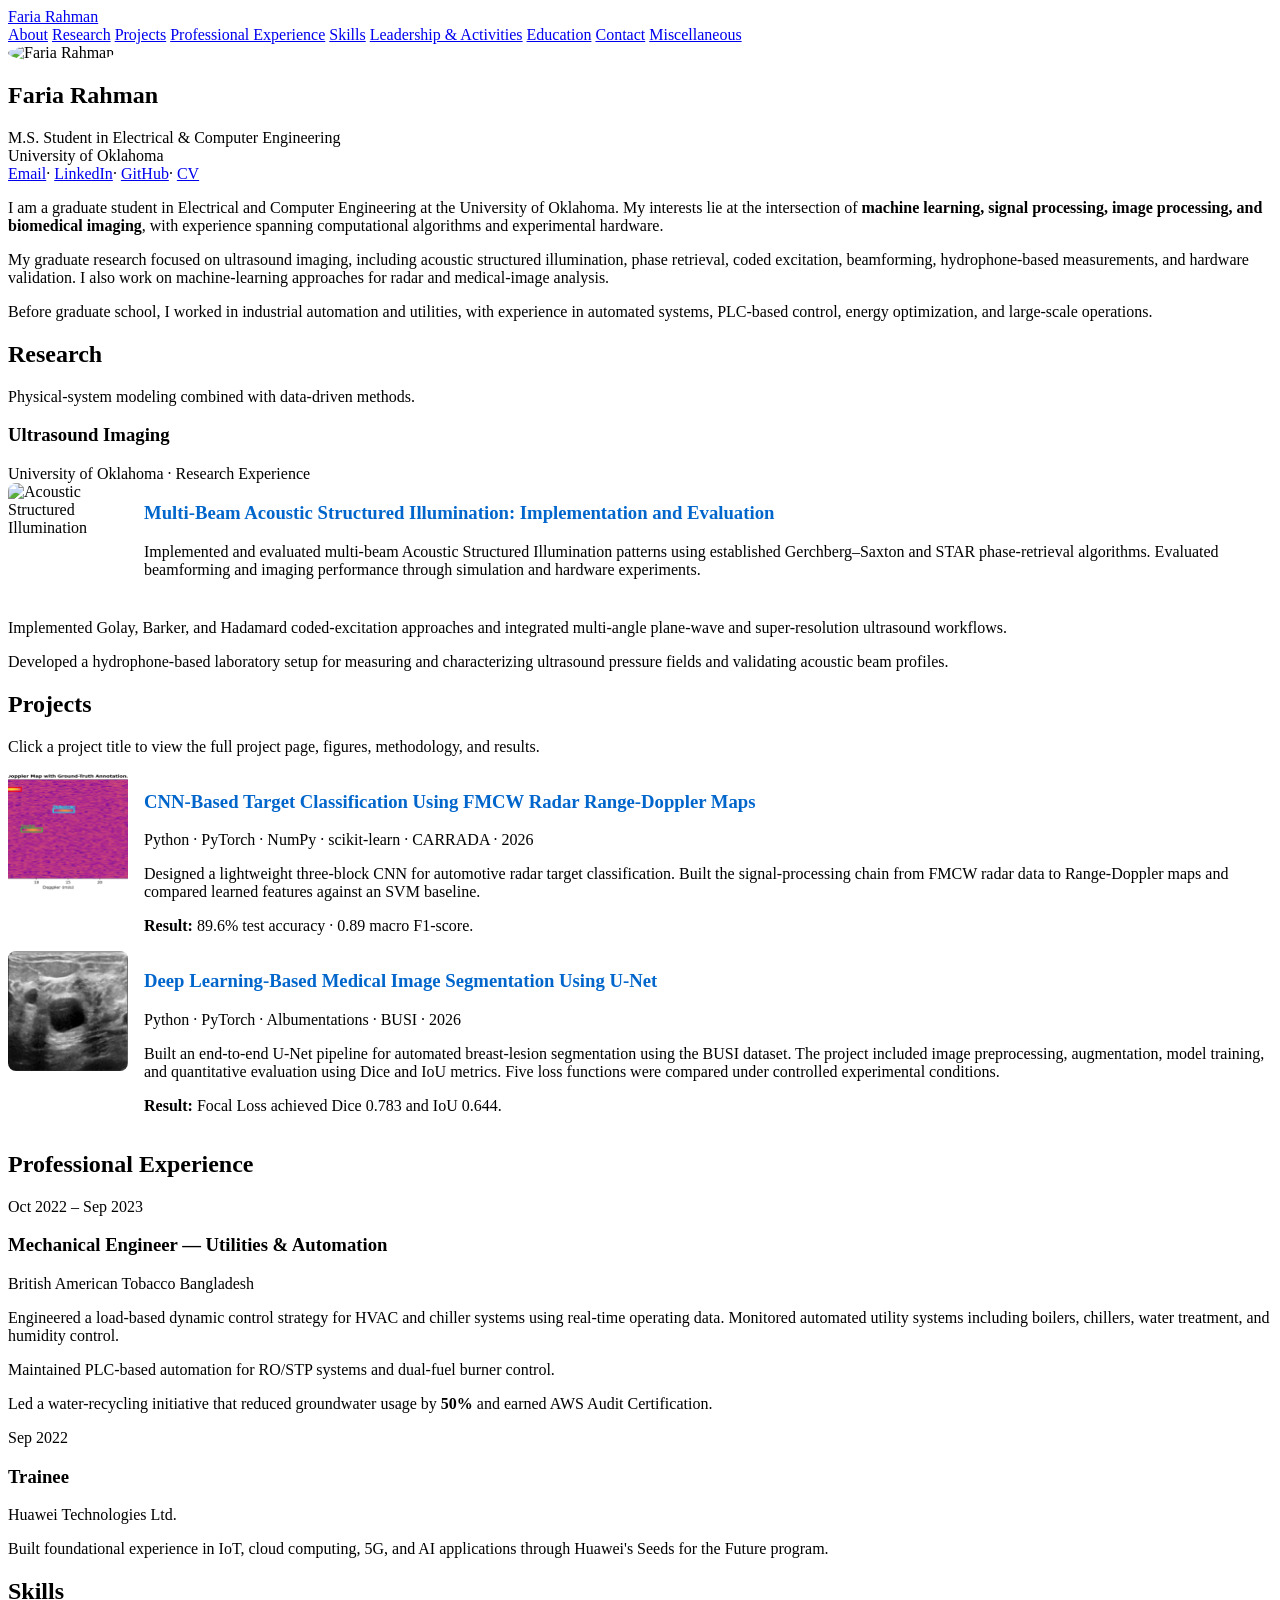
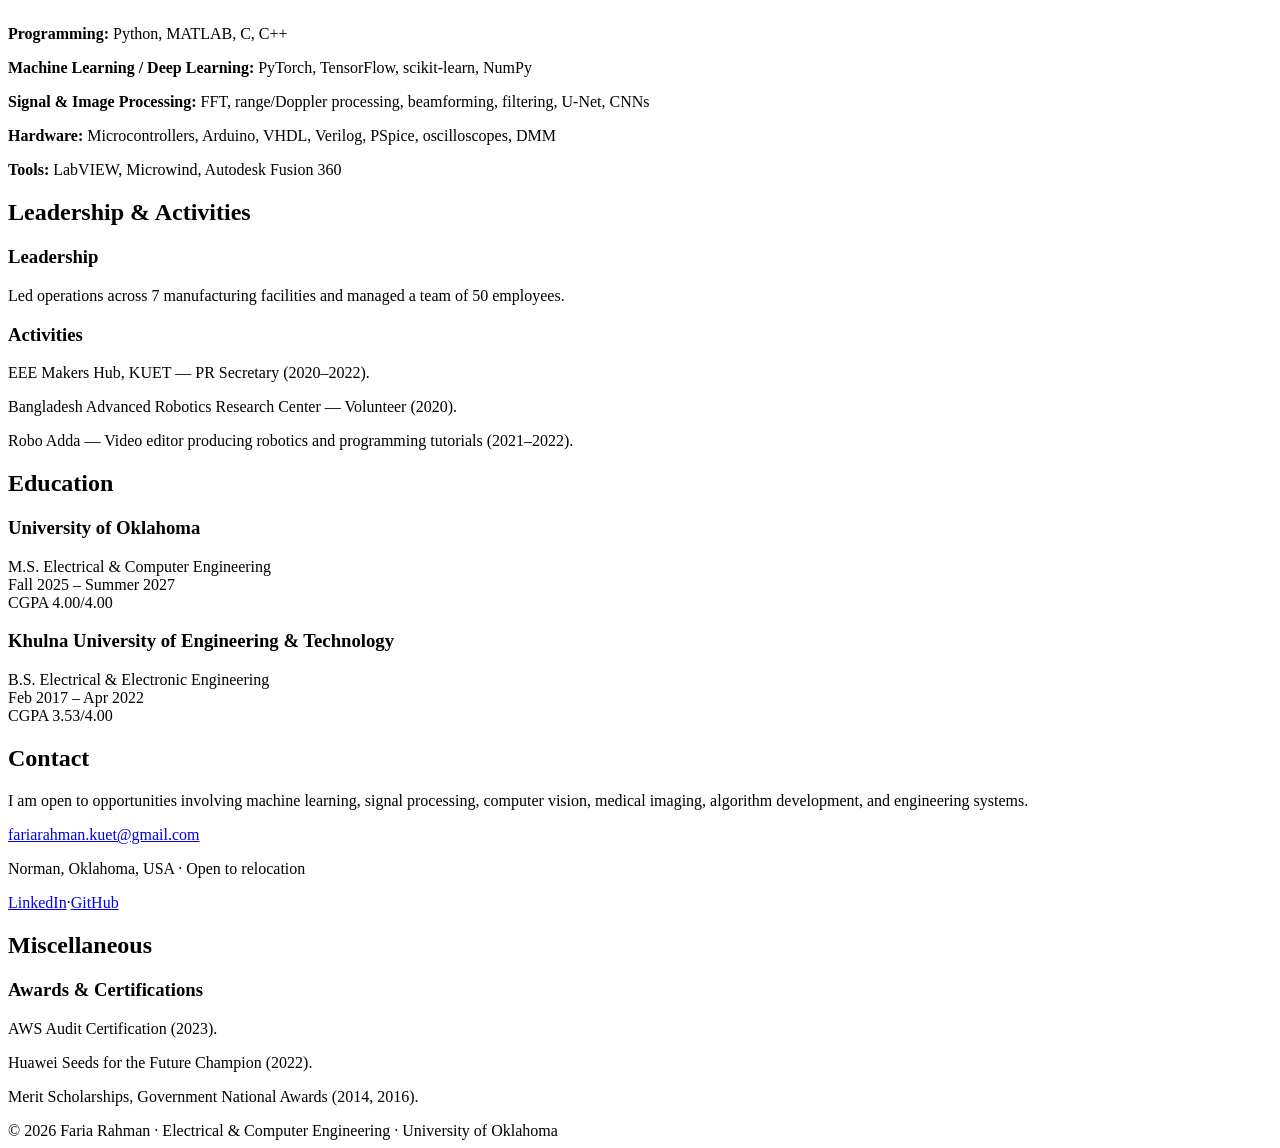
==== index1.html @ 780f2d86 "Rename index.html to index1.html" ====
<!doctype html>
<html lang="en">
<head>
<meta charset="utf-8">
<meta name="viewport" content="width=device-width,initial-scale=1">
<meta name="description" content="Faria Rahman — Electrical and Computer Engineering">
<title>Faria Rahman</title>
<link rel="preconnect" href="https://fonts.googleapis.com">
<link rel="preconnect" href="https://fonts.gstatic.com" crossorigin>
<link href="https://fonts.googleapis.com/css2?family=Inter:wght@400;500;600&family=Libre+Baskerville:wght@400;700&display=swap" rel="stylesheet">
<link rel="stylesheet" href="style.css">
</head>
<body>

<header>
  <div class="nav">
    <a class="brand" href="#about">Faria Rahman</a>
    <nav>
      <a href="#about">About</a>
      <a href="#research">Research</a>
      <a href="#projects">Projects</a>
      <a href="#experience">Professional Experience</a>
      <a href="#skills">Skills</a>
      <a href="#leadership">Leadership &amp; Activities</a>
      <a href="#education">Education</a>
      <a href="#contact">Contact</a>
      <a href="#miscellaneous">Miscellaneous</a>
    </nav>
  </div>
</header>

<main>
<section id="about" class="hero">
  <aside>
  <div class="portrait">
    <img src="ss.png" alt="Faria Rahman" style="width: 100%; height: 100%; object-fit: cover; border-radius: 50%;">
  </div>
</aside>
  <div>
    <h1>Faria Rahman</h1>
    <div class="role">M.S. Student in Electrical &amp; Computer Engineering<br>University of Oklahoma</div>
    <div class="links">
      <a href="mailto:fariarahman.kuet@gmail.com">Email</a><span>·</span>
      <a href="#" onclick="return false">LinkedIn</a><span>·</span>
      <a href="#" onclick="return false">GitHub</a><span>·</span>
      <a href="#" onclick="return false">CV</a>
    </div>
    <p>I am a graduate student in Electrical and Computer Engineering at the University of Oklahoma. My interests lie at the intersection of <strong>machine learning, signal processing, image processing, and biomedical imaging</strong>, with experience spanning computational algorithms and experimental hardware.</p>
    <p>My graduate research focused on ultrasound imaging, including acoustic structured illumination, phase retrieval, coded excitation, beamforming, hydrophone-based measurements, and hardware validation. I also work on machine-learning approaches for radar and medical-image analysis.</p>
    <p>Before graduate school, I worked in industrial automation and utilities, with experience in automated systems, PLC-based control, energy optimization, and large-scale operations.</p>
    
</section>

<section id="research">
<div class="section-title"><h2>Research</h2><p>Physical-system modeling combined with data-driven methods.</p></div>
<article class="item">
<h3>Ultrasound Imaging </h3>
<div class="meta">University of Oklahoma · Research Experience</div>
<article class="item research-card" style="display: flex; gap: 1rem; align-items: flex-start;">
  <img src="TXPD_DeltaD_0.80mm.png" alt="Acoustic Structured Illumination" style="width: 120px; height: 120px; object-fit: cover; border-radius: 8px; flex-shrink: 0;">
  <div>
    <h3>
      <a href="research/asi-patterns.html" style="color: #0066cc; text-decoration: none;">
        Multi-Beam Acoustic Structured Illumination: Implementation and Evaluation
      </a>
    </h3>
    
    <p>Implemented and evaluated multi-beam Acoustic Structured Illumination patterns using established Gerchberg–Saxton and STAR phase-retrieval algorithms. Evaluated beamforming and imaging performance through simulation and hardware experiments.</p>
  </div>
</article>

<p>Implemented Golay, Barker, and Hadamard coded-excitation approaches and integrated multi-angle plane-wave and super-resolution ultrasound workflows.</p>
<p>Developed a hydrophone-based laboratory setup for measuring and characterizing ultrasound pressure fields and validating acoustic beam profiles.</p>
</article>
</section>

<section id="projects">
<div class="section-title"><h2>Projects</h2><p>Click a project title to view the full project page, figures, methodology, and results.</p></div>

<article class="item project-card"
         style="display: flex; gap: 1rem; align-items: flex-start;">

  <img src="projects/radar-cnn/radar_cnn.png"
       alt="CNN-Based Target Classification Using FMCW Radar Range-Doppler Maps"
       style="width: 120px; height: 120px; object-fit: cover; border-radius: 8px; flex-shrink: 0;">

  <div>

    <h3>
      <a class="project-title"
         href="projects/radar-cnn/"
         style="color: #0066cc; text-decoration: none;">
        CNN-Based Target Classification Using FMCW Radar Range-Doppler Maps
      </a>
    </h3>

    <div class="meta">
      Python · PyTorch · NumPy · scikit-learn · CARRADA · 2026
    </div>

    <p>
      Designed a lightweight three-block CNN for automotive radar target
      classification. Built the signal-processing chain from FMCW radar data
      to Range-Doppler maps and compared learned features against an SVM baseline.
    </p>

    <p>
      <strong>Result:</strong> 89.6% test accuracy · 0.89 macro F1-score.
    </p>

  </div>

</article>

<article class="item project-card"
         style="display: flex; gap: 1rem; align-items: flex-start;">

  <img src="projects/unet-segmentation/assets/unet_segmentation.png"
       alt="Deep Learning-Based Medical Image Segmentation Using U-Net"
       style="width: 120px; height: 120px; object-fit: cover; border-radius: 8px; flex-shrink: 0;">

  <div>

    <h3>
      <a class="project-title"
         href="projects/unet-segmentation/"
        style="color: #0066cc; text-decoration: none;"> 
        Deep Learning-Based Medical Image Segmentation Using U-Net
      </a>
    </h3>

    <div class="meta">
      Python · PyTorch · Albumentations · BUSI · 2026
    </div>

    <p>
      Built an end-to-end U-Net pipeline for automated breast-lesion
      segmentation using the BUSI dataset. The project included image
      preprocessing, augmentation, model training, and quantitative
      evaluation using Dice and IoU metrics. Five loss functions were
      compared under controlled experimental conditions.
    </p>

    <p>
      <strong>Result:</strong> Focal Loss achieved Dice 0.783 and IoU 0.644.
    </p>

    <div class="project-link">
      <a href="projects/unet-segmentation/">
        
      </a>
    </div>

  </div>

</article>


<section id="experience">
<div class="section-title"><h2>Professional Experience</h2></div>
<article class="experience">
<div class="date">Oct 2022 – Sep 2023</div>
<div>
<h3>Mechanical Engineer — Utilities &amp; Automation</h3>
<div class="meta">British American Tobacco Bangladesh</div>
<p>Engineered a load-based dynamic control strategy for HVAC and chiller systems using real-time operating data. Monitored automated utility systems including boilers, chillers, water treatment, and humidity control.</p>
<p>Maintained PLC-based automation for RO/STP systems and dual-fuel burner control.</p>
<p>Led a water-recycling initiative that reduced groundwater usage by <strong>50%</strong> and earned AWS Audit Certification.</p>
</div>
</article>
<article class="experience">
<div class="date">Sep 2022</div>
<div>
<h3>Trainee</h3>
<div class="meta">Huawei Technologies Ltd.</div>
<p>Built foundational experience in IoT, cloud computing, 5G, and AI applications through Huawei's Seeds for the Future program.</p>
</div>
</article>
</section>

<section id="skills">
<div class="section-title"><h2>Skills</h2></div>
<div class="skills-list">
<p><strong>Programming:</strong> Python, MATLAB, C, C++</p>
<p><strong>Machine Learning / Deep Learning:</strong> PyTorch, TensorFlow, scikit-learn, NumPy</p>
<p><strong>Signal &amp; Image Processing:</strong> FFT, range/Doppler processing, beamforming, filtering, U-Net, CNNs</p>
<p><strong>Hardware:</strong> Microcontrollers, Arduino, VHDL, Verilog, PSpice, oscilloscopes, DMM</p>
<p><strong>Tools:</strong> LabVIEW, Microwind, Autodesk Fusion 360</p>
</div>
</section>

<section id="leadership">
<div class="section-title"><h2>Leadership &amp; Activities</h2></div>
<div class="grid">
<div>
<h3>Leadership</h3>
<p>Led operations across 7 manufacturing facilities and managed a team of 50 employees.</p>
</div>
<div>
<h3>Activities</h3>
<p>EEE Makers Hub, KUET — PR Secretary (2020–2022).</p>
<p>Bangladesh Advanced Robotics Research Center — Volunteer (2020).</p>
<p>Robo Adda — Video editor producing robotics and programming tutorials (2021–2022).</p>
</div>
</div>
</section>

<section id="education">
<div class="section-title"><h2>Education</h2></div>
<div class="grid">
<div>
<h3>University of Oklahoma</h3>
<p>M.S. Electrical &amp; Computer Engineering<br>Fall 2025 – Summer 2027<br>CGPA 4.00/4.00</p>
</div>
<div>
<h3>Khulna University of Engineering &amp; Technology</h3>
<p>B.S. Electrical &amp; Electronic Engineering<br>Feb 2017 – Apr 2022<br>CGPA 3.53/4.00</p>
</div>
</div>
</section>

<section id="contact" class="contact">
<div class="section-title"><h2>Contact</h2></div>
<p>I am open to opportunities involving machine learning, signal processing, computer vision, medical imaging, algorithm development, and engineering systems.</p>
<p><a class="email" href="mailto:fariarahman.kuet@gmail.com">fariarahman.kuet@gmail.com</a></p>
<p>Norman, Oklahoma, USA · Open to relocation</p>
<div class="links"><a href="#" onclick="return false">LinkedIn</a><span>·</span><a href="#" onclick="return false">GitHub</a></div>
</section>

<section id="miscellaneous">
<div class="section-title"><h2>Miscellaneous</h2></div>
<div class="grid">
<div>
<h3>Awards &amp; Certifications</h3>
<p>AWS Audit Certification (2023).</p>
<p>Huawei Seeds for the Future Champion (2022).</p>
<p>Merit Scholarships, Government National Awards (2014, 2016).</p>
</div>
</div>
</section>
</main>

<footer>© 2026 Faria Rahman · Electrical &amp; Computer Engineering · University of Oklahoma</footer>
<script src="script.js"></script>
</body>
</html>
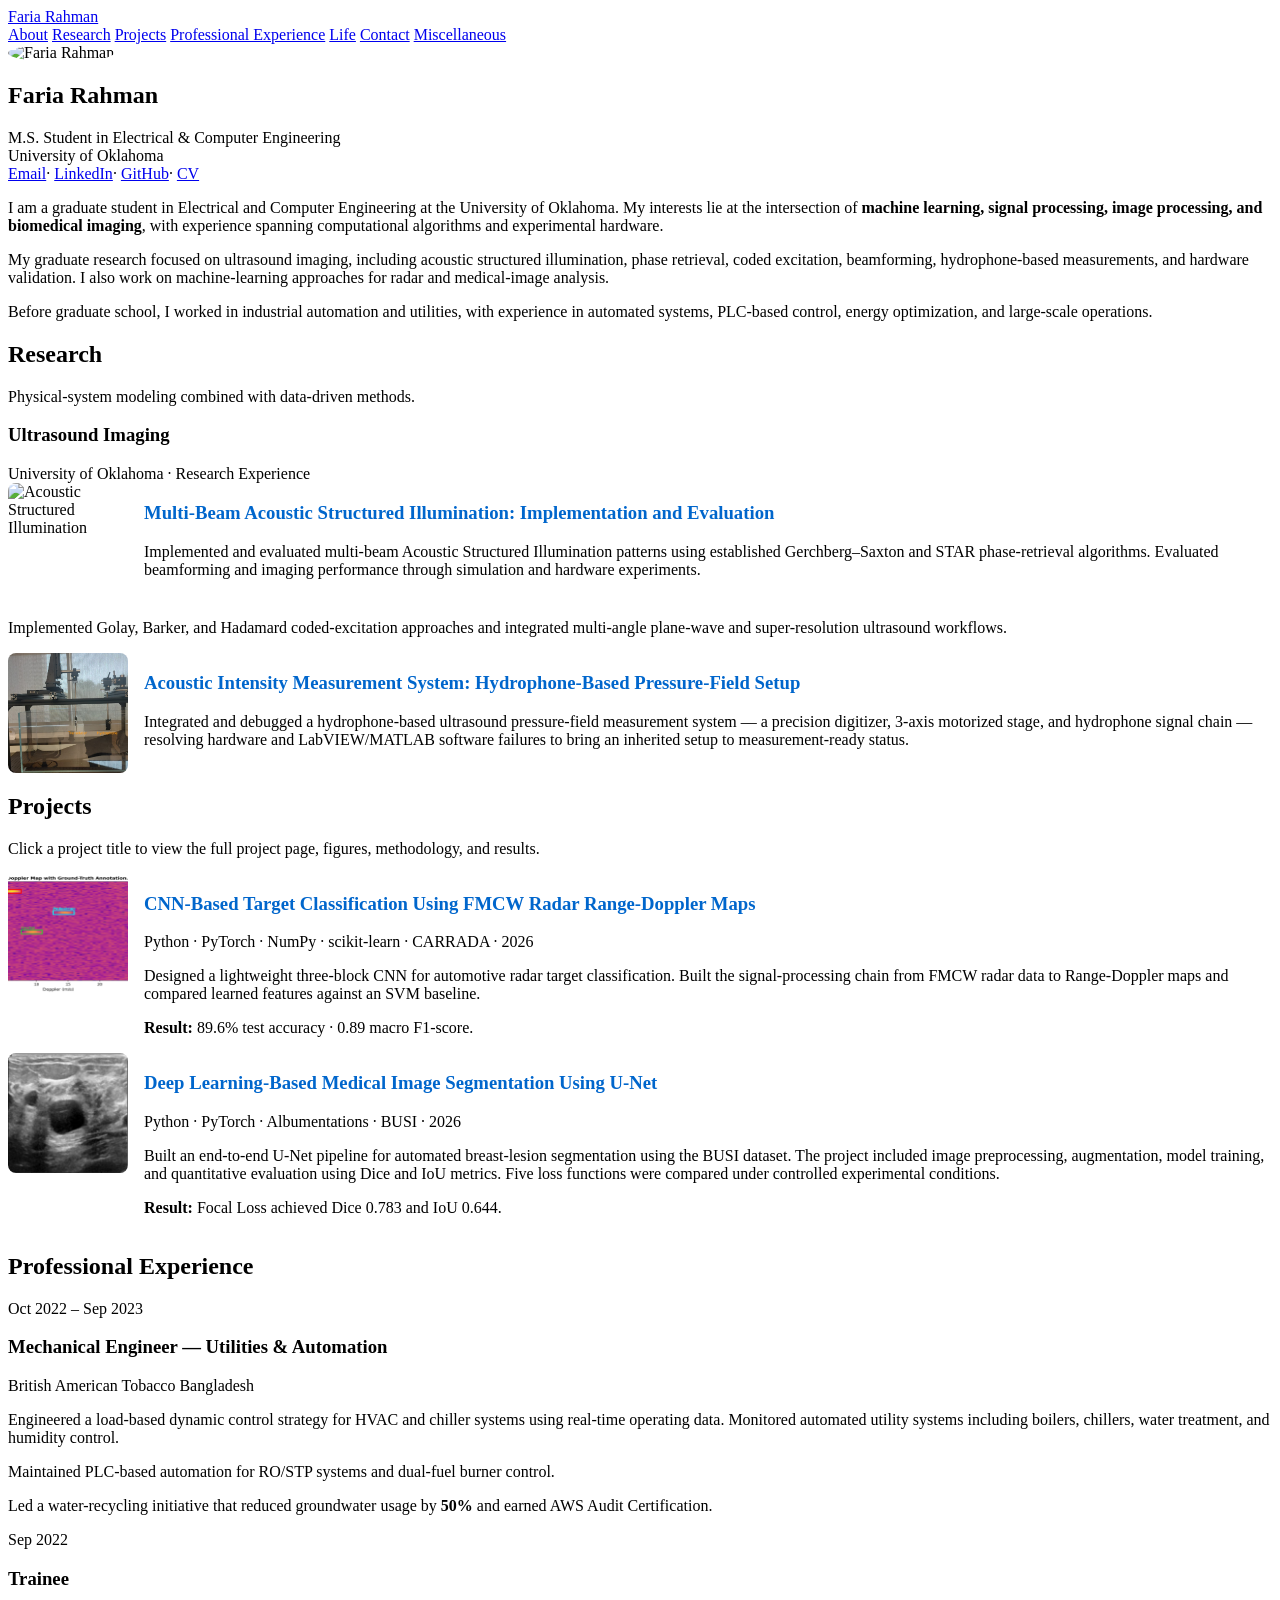
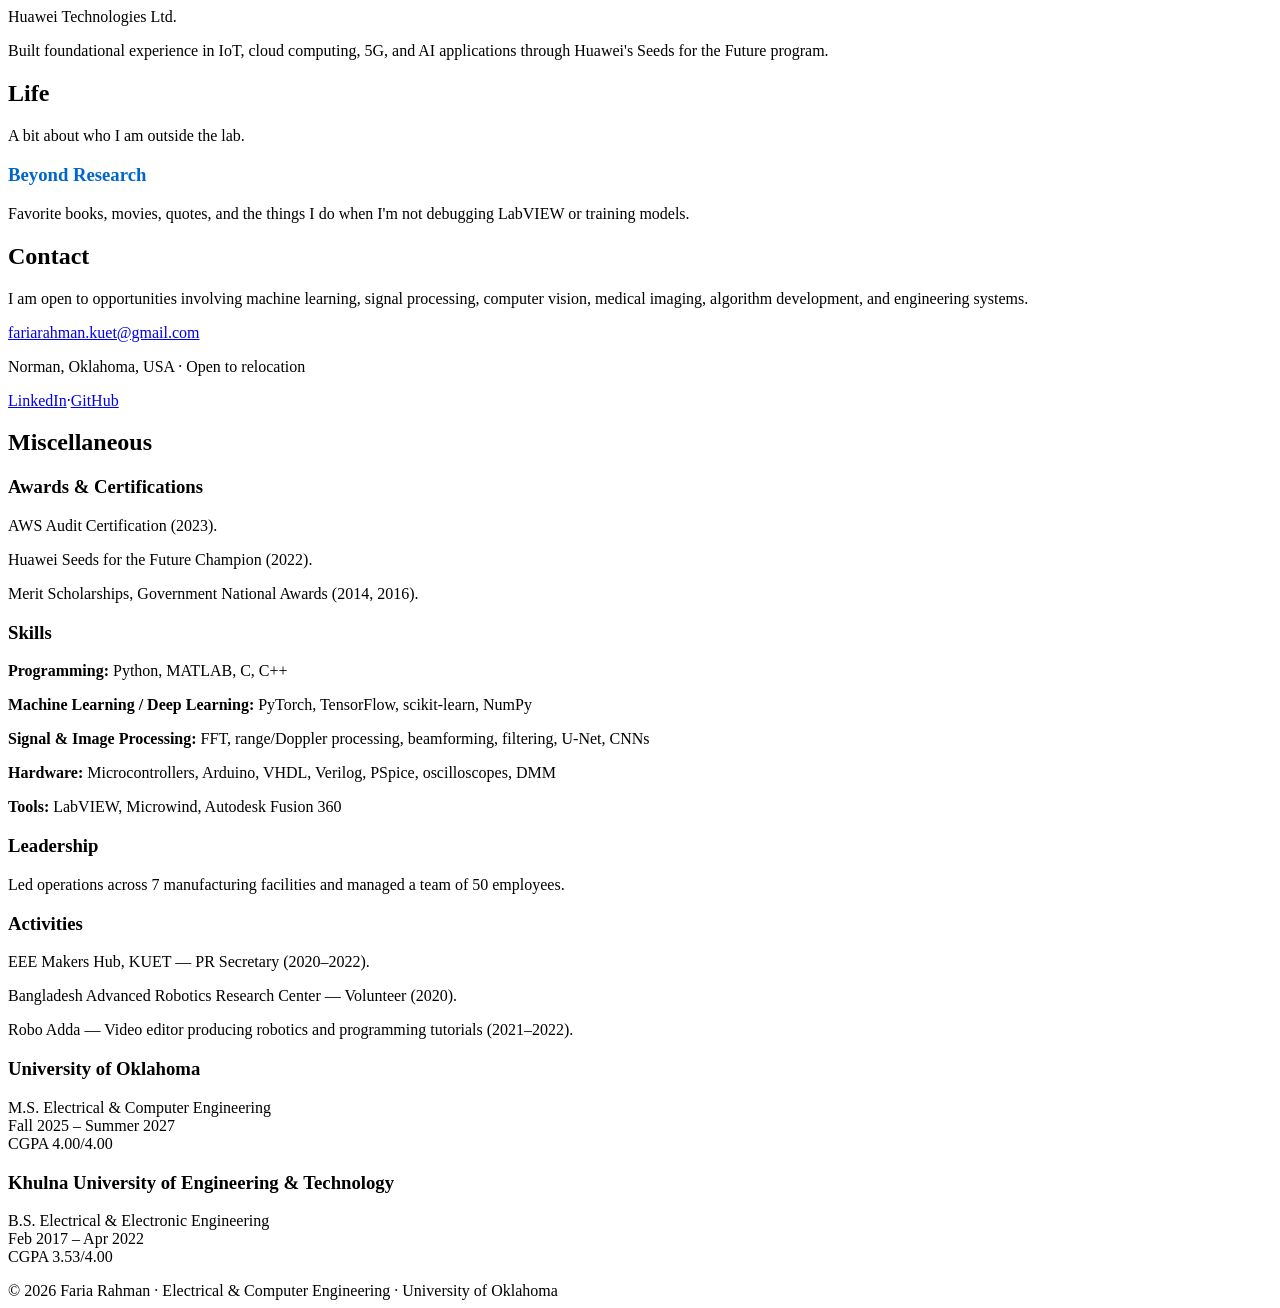
==== commit b5583f82: "Refactor index1.html to update sections and content Removed sections on skills and leadership, and a" ====
--- a/index1.html
+++ b/index1.html
@@ -20,9 +20,7 @@
       <a href="#research">Research</a>
       <a href="#projects">Projects</a>
       <a href="#experience">Professional Experience</a>
-      <a href="#skills">Skills</a>
-      <a href="#leadership">Leadership &amp; Activities</a>
-      <a href="#education">Education</a>
+      <a href="life.html">Life</a>
       <a href="#contact">Contact</a>
       <a href="#miscellaneous">Miscellaneous</a>
     </nav>
@@ -48,7 +46,7 @@
     <p>I am a graduate student in Electrical and Computer Engineering at the University of Oklahoma. My interests lie at the intersection of <strong>machine learning, signal processing, image processing, and biomedical imaging</strong>, with experience spanning computational algorithms and experimental hardware.</p>
     <p>My graduate research focused on ultrasound imaging, including acoustic structured illumination, phase retrieval, coded excitation, beamforming, hydrophone-based measurements, and hardware validation. I also work on machine-learning approaches for radar and medical-image analysis.</p>
     <p>Before graduate school, I worked in industrial automation and utilities, with experience in automated systems, PLC-based control, energy optimization, and large-scale operations.</p>
-    
+
 </section>
 
 <section id="research">
@@ -64,13 +62,24 @@
         Multi-Beam Acoustic Structured Illumination: Implementation and Evaluation
       </a>
     </h3>
-    
+
     <p>Implemented and evaluated multi-beam Acoustic Structured Illumination patterns using established Gerchberg–Saxton and STAR phase-retrieval algorithms. Evaluated beamforming and imaging performance through simulation and hardware experiments.</p>
   </div>
 </article>
 
 <p>Implemented Golay, Barker, and Hadamard coded-excitation approaches and integrated multi-angle plane-wave and super-resolution ultrasound workflows.</p>
-<p>Developed a hydrophone-based laboratory setup for measuring and characterizing ultrasound pressure fields and validating acoustic beam profiles.</p>
+
+<article class="item research-card" style="display: flex; gap: 1rem; align-items: flex-start;">
+  <img src="research/aims-setup-assets/photo-setup-overview.jpeg" alt="Hydrophone-based acoustic intensity measurement setup" style="width: 120px; height: 120px; object-fit: cover; border-radius: 8px; flex-shrink: 0;">
+  <div>
+    <h3>
+      <a href="research/aims-setup.html" style="color: #0066cc; text-decoration: none;">
+        Acoustic Intensity Measurement System: Hydrophone-Based Pressure-Field Setup
+      </a>
+    </h3>
+    <p>Integrated and debugged a hydrophone-based ultrasound pressure-field measurement system — a precision digitizer, 3-axis motorized stage, and hydrophone signal chain — resolving hardware and LabVIEW/MATLAB software failures to bring an inherited setup to measurement-ready status.</p>
+  </div>
+</article>
 </article>
 </section>
 
@@ -124,7 +133,7 @@
     <h3>
       <a class="project-title"
          href="projects/unet-segmentation/"
-        style="color: #0066cc; text-decoration: none;"> 
+        style="color: #0066cc; text-decoration: none;">
         Deep Learning-Based Medical Image Segmentation Using U-Net
       </a>
     </h3>
@@ -147,14 +156,14 @@
 
     <div class="project-link">
       <a href="projects/unet-segmentation/">
-        
-      </a>
-    </div>
-
-  </div>
-
-</article>
-
+
+      </a>
+    </div>
+
+  </div>
+
+</article>
+</section>
 
 <section id="experience">
 <div class="section-title"><h2>Professional Experience</h2></div>
@@ -178,45 +187,12 @@
 </article>
 </section>
 
-<section id="skills">
-<div class="section-title"><h2>Skills</h2></div>
-<div class="skills-list">
-<p><strong>Programming:</strong> Python, MATLAB, C, C++</p>
-<p><strong>Machine Learning / Deep Learning:</strong> PyTorch, TensorFlow, scikit-learn, NumPy</p>
-<p><strong>Signal &amp; Image Processing:</strong> FFT, range/Doppler processing, beamforming, filtering, U-Net, CNNs</p>
-<p><strong>Hardware:</strong> Microcontrollers, Arduino, VHDL, Verilog, PSpice, oscilloscopes, DMM</p>
-<p><strong>Tools:</strong> LabVIEW, Microwind, Autodesk Fusion 360</p>
-</div>
-</section>
-
-<section id="leadership">
-<div class="section-title"><h2>Leadership &amp; Activities</h2></div>
-<div class="grid">
-<div>
-<h3>Leadership</h3>
-<p>Led operations across 7 manufacturing facilities and managed a team of 50 employees.</p>
-</div>
-<div>
-<h3>Activities</h3>
-<p>EEE Makers Hub, KUET — PR Secretary (2020–2022).</p>
-<p>Bangladesh Advanced Robotics Research Center — Volunteer (2020).</p>
-<p>Robo Adda — Video editor producing robotics and programming tutorials (2021–2022).</p>
-</div>
-</div>
-</section>
-
-<section id="education">
-<div class="section-title"><h2>Education</h2></div>
-<div class="grid">
-<div>
-<h3>University of Oklahoma</h3>
-<p>M.S. Electrical &amp; Computer Engineering<br>Fall 2025 – Summer 2027<br>CGPA 4.00/4.00</p>
-</div>
-<div>
-<h3>Khulna University of Engineering &amp; Technology</h3>
-<p>B.S. Electrical &amp; Electronic Engineering<br>Feb 2017 – Apr 2022<br>CGPA 3.53/4.00</p>
-</div>
-</div>
+<section id="life">
+<div class="section-title"><h2>Life</h2><p>A bit about who I am outside the lab.</p></div>
+<article class="item">
+<h3><a href="life.html" style="color: #0066cc; text-decoration: none;">Beyond Research</a></h3>
+<p>Favorite books, movies, quotes, and the things I do when I'm not debugging LabVIEW or training models.</p>
+</article>
 </section>
 
 <section id="contact" class="contact">
@@ -236,6 +212,32 @@
 <p>Huawei Seeds for the Future Champion (2022).</p>
 <p>Merit Scholarships, Government National Awards (2014, 2016).</p>
 </div>
+<div>
+<h3>Skills</h3>
+<p><strong>Programming:</strong> Python, MATLAB, C, C++</p>
+<p><strong>Machine Learning / Deep Learning:</strong> PyTorch, TensorFlow, scikit-learn, NumPy</p>
+<p><strong>Signal &amp; Image Processing:</strong> FFT, range/Doppler processing, beamforming, filtering, U-Net, CNNs</p>
+<p><strong>Hardware:</strong> Microcontrollers, Arduino, VHDL, Verilog, PSpice, oscilloscopes, DMM</p>
+<p><strong>Tools:</strong> LabVIEW, Microwind, Autodesk Fusion 360</p>
+</div>
+<div>
+<h3>Leadership</h3>
+<p>Led operations across 7 manufacturing facilities and managed a team of 50 employees.</p>
+</div>
+<div>
+<h3>Activities</h3>
+<p>EEE Makers Hub, KUET — PR Secretary (2020–2022).</p>
+<p>Bangladesh Advanced Robotics Research Center — Volunteer (2020).</p>
+<p>Robo Adda — Video editor producing robotics and programming tutorials (2021–2022).</p>
+</div>
+<div>
+<h3>University of Oklahoma</h3>
+<p>M.S. Electrical &amp; Computer Engineering<br>Fall 2025 – Summer 2027<br>CGPA 4.00/4.00</p>
+</div>
+<div>
+<h3>Khulna University of Engineering &amp; Technology</h3>
+<p>B.S. Electrical &amp; Electronic Engineering<br>Feb 2017 – Apr 2022<br>CGPA 3.53/4.00</p>
+</div>
 </div>
 </section>
 </main>
